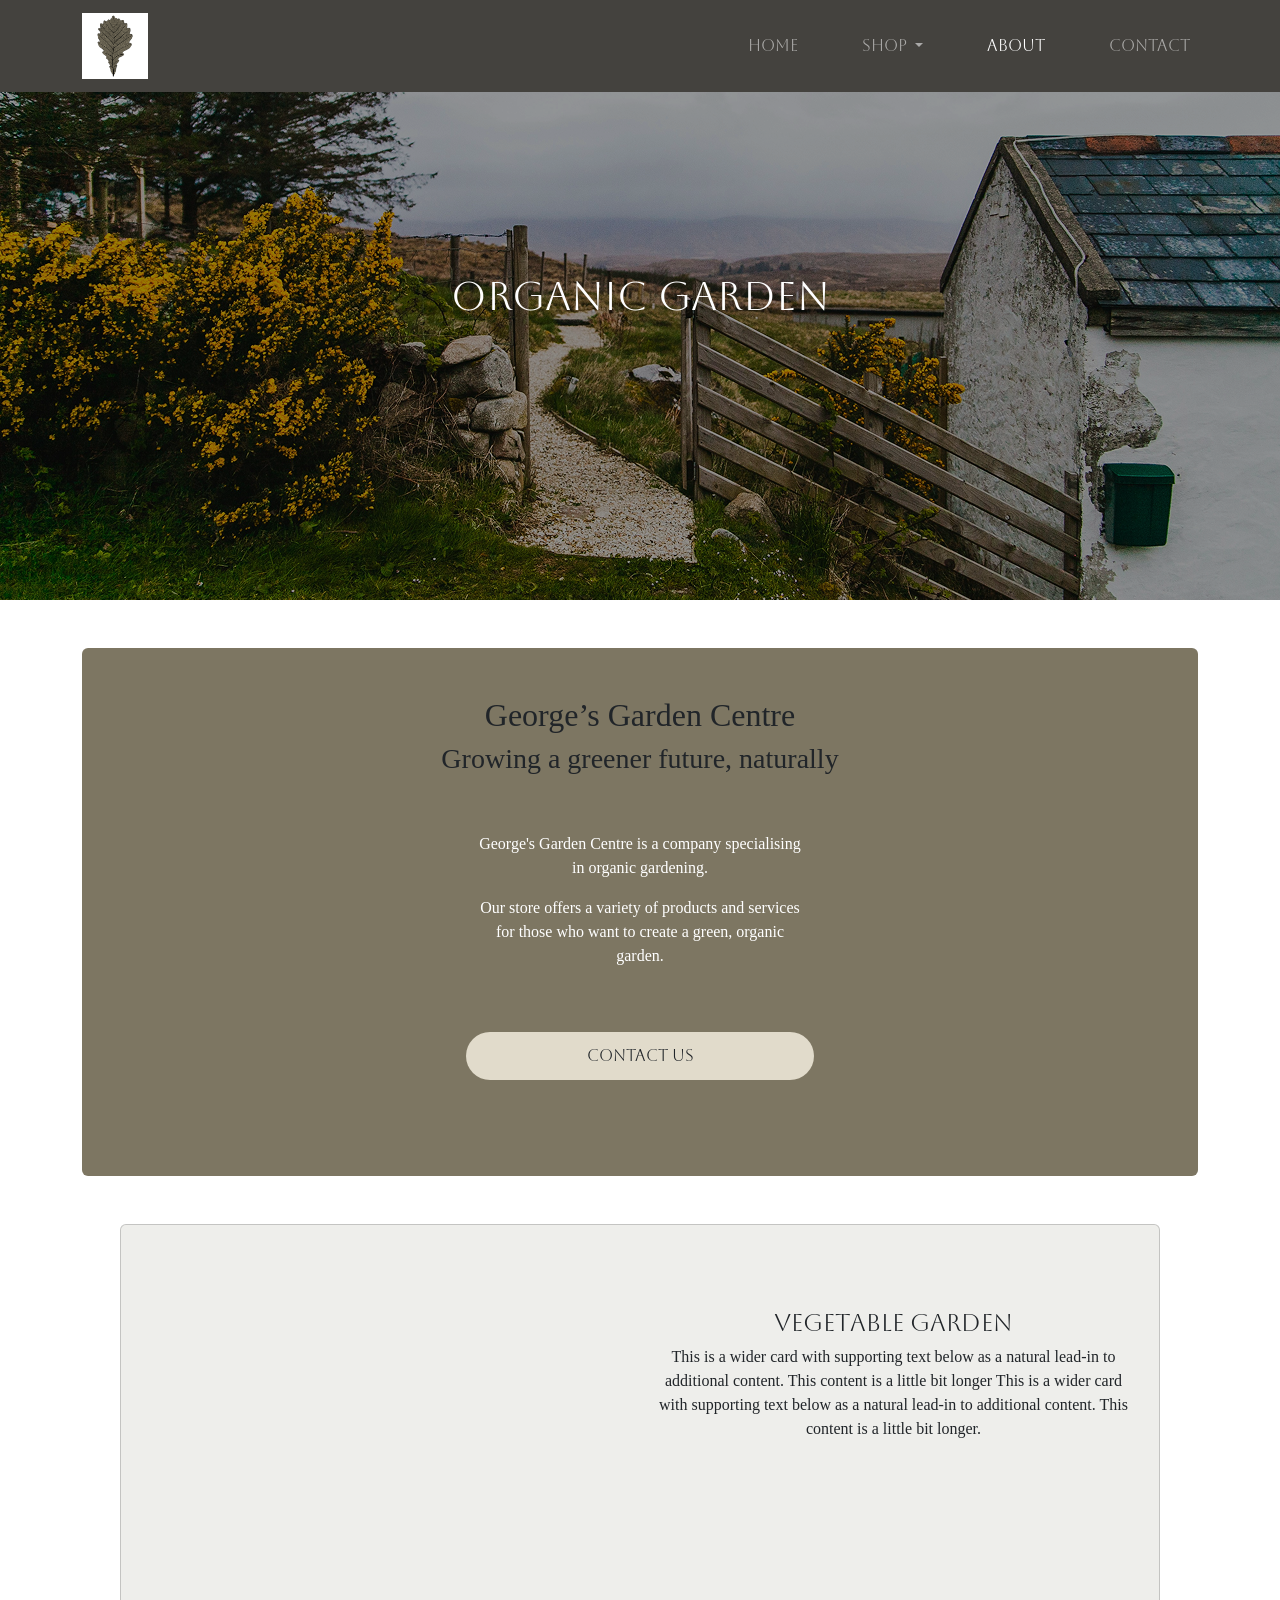
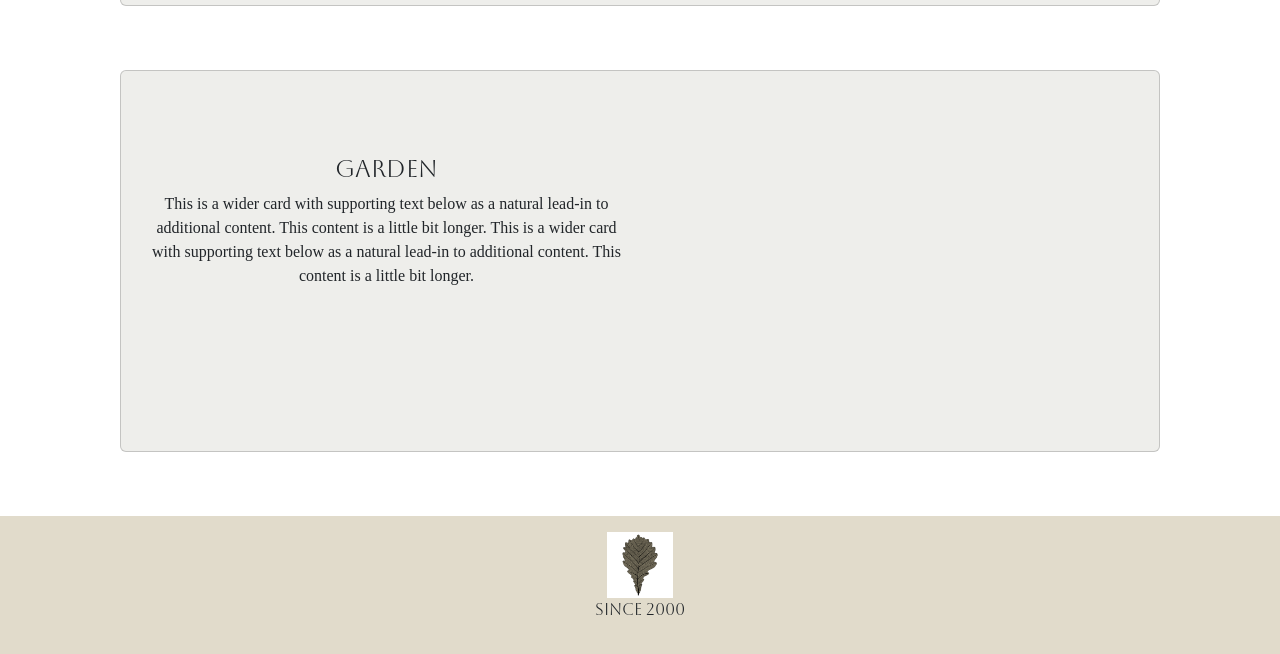
==== about.html @ 4399dbdd "feat: about mobile first" ====
<!doctype html>
<html lang="en">

<head>
    <meta charset="utf-8">
    <meta name="viewport" content="width=device-width, initial-scale=1">
    <title>Georges Garden Center</title>
    <link href="scss/normalize.css" rel="stylesheet">
    <link href="https://cdn.jsdelivr.net/npm/bootstrap@5.3.8/dist/css/bootstrap.min.css" rel="stylesheet"
        integrity="sha384-sRIl4kxILFvY47J16cr9ZwB07vP4J8+LH7qKQnuqkuIAvNWLzeN8tE5YBujZqJLB" crossorigin="anonymous">
    <link href="scss/styles.css" rel="stylesheet">
    <link rel="preconnect" href="https://fonts.googleapis.com">
    <link rel="preconnect" href="https://fonts.gstatic.com" crossorigin>
    <link href="https://fonts.googleapis.com/css2?family=Aboreto&display=swap" rel="stylesheet">
</head>

<body>
    <nav class="navbar navbar-expand-lg navbar-dark fixed-top">
        <div class="container">

            <!-- Logo -->
            <a href="index.html" class="navbar-brand">
                <img class="logo" src="img/logo.png" alt="logo">
            </a>

            <!-- Hamburger button -->
            <button class="navbar-toggler" type="button" data-bs-toggle="collapse"
                data-bs-target="#navbarSupportedContent" aria-controls="navbarSupportedContent" aria-expanded="false"
                aria-label="Toggle navigation">
                <span class="navbar-toggler-icon"></span>
            </button>

            <!-- Menu -->
            <div class="collapse navbar-collapse" id="navbarSupportedContent">
                <ul class="navbar-nav mb-2 mb-lg-0 ms-auto">

                    <li class="nav-item pe-lg-5">
                        <a class="nav-link" href="index.html">HOME</a>
                    </li>

                    <li class="nav-item dropdown pe-lg-5">
                        <a class="nav-link dropdown-toggle" href="#" role="button" data-bs-toggle="dropdown">
                            SHOP
                        </a>
                        <ul class="dropdown-menu">
                            <li><a class="dropdown-item" href="#">Plants</a></li>
                            <li><a class="dropdown-item" href="#">Pots</a></li>
                            <li><a class="dropdown-item" href="#">Garden tools</a></li>
                            <li><a class="dropdown-item" href="#">Gifts</a></li>
                            <li><a class="dropdown-item" href="#">Fertilisers</a></li>
                        </ul>
                    </li>

                    <li class="nav-item pe-lg-5">
                        <a class="nav-link active" href="about.html">ABOUT</a>
                    </li>

                    <li class="nav-item">
                        <a class="nav-link" href="contact.html">CONTACT</a>
                    </li>

                </ul>
            </div>
        </div>
    </nav>
    <header>
        <div class="full-width header-title d-flex align-items-center"
            style="background-image: url('/img/about-header.png');">
            <div class="container">
                <div class="p-5 text-center hero text-white">
                    <h1>ORGANIC GARDEN</h1>
                </div>
            </div>
        </div>
    </header>
    <main>
        <section>
            <div class="m-5 full-width d-flex align-items-center justify-content-center">
                <div class="container">
                    <div class="about-content rounded-2 text-center p-5">
                        <div class="row justify-content-center">
                            <h2>George’s Garden Centre</h2>
                            <h3>Growing a greener future, naturally</h3>
                            <div class="col-sm-6 col-md-4 col-lg-4 mt-5 text-white">
                                <p>
                                    George's Garden Centre is a company specialising in organic gardening.
                                </p>
                                <p>
                                    Our store offers a variety of products and services for those who want to create a
                                    green, organic
                                    garden.
                                </p>
                            </div>
                        </div>
                        <div class="row justify-content-center">
                            <div
                                class="contact-btn m-5 rounded-5 col-sm-3 col-md-4 col-lg-4 d-flex align-items-center justify-content-center">
                                <a class="text-decoration-none text-reset" href="contact.html">
                                    CONTACT US
                                </a>
                            </div>
                        </div>
                    </div>
                </div>
            </div>
        </section>

        <!-- Videos -->
        <section>
            <div class="m-5 full-width d-flex align-items-center justify-content-center">
                <div class="container">
                    <div class="row justify-content-center">
                        <div class="video-body card mb-3" style="max-width: 1040px;">
                            <div class="row g-0">
                                <div class="col-sm-12 col-md-6 col-lg-6 d-flex align-items-center">
                                    <div class="ratio ratio-4x3">
                                        <iframe width="691" height="389" src="https://www.youtube.com/embed/65tv9uZUKsU"
                                            title="Small Garden, Big Harvest: 13 Vegetables I Grow to Feed My Family"
                                            allow="accelerometer; autoplay; clipboard-write; encrypted-media; gyroscope; picture-in-picture; web-share"
                                            referrerpolicy="strict-origin-when-cross-origin" allowfullscreen></iframe>
                                    </div>
                                </div>
                                <div
                                    class="video-content col-sm-12 col-md-6 col-lg-6 justify-content-center d-flex align-items-center text-center">
                                    <div class="card-body col-6">
                                        <h4 class="card-title">VEGETABLE GARDEN</h4>
                                        <p class="card-text">This is a wider card with supporting text below as a
                                            natural lead-in to
                                            additional content. This content is a little bit longer This is a wider card
                                            with supporting text below as a
                                            natural lead-in to
                                            additional content. This content is a little bit longer.</p>
                                    </div>
                                </div>
                            </div>
                        </div>
                    </div>
                </div>
            </div>
            <div class="m-5 full-width d-flex align-items-center justify-content-center">
                <div class="container">
                    <div class="row justify-content-center">
                        <div class="video-body card mb-3" style="max-width: 1040px;">
                            <div class="row g-0">
                                <div
                                    class="video-content col-sm-12 col-md-6 col-lg-6 justify-content-center d-flex align-items-center text-center">
                                    <div class="card-body">
                                        <h4 class="card-title">GARDEN</h4>
                                        <p class="card-text">This is a wider card with supporting text below as a
                                            natural lead-in to
                                            additional content. This content is a little bit longer. This is a wider
                                            card with supporting text below as a
                                            natural lead-in to
                                            additional content. This content is a little bit longer.</p>
                                    </div>
                                </div>
                                <div class="col-sm-12 col-md-6 col-lg-6 d-flex align-items-center">
                                    <div class="ratio ratio-4x3">
                                        <iframe width="691" height="389" src="https://www.youtube.com/embed/tqtWEUt9n44"
                                            title="I turned my front yard into a food forest in 6 Months"
                                            allow="accelerometer; autoplay; clipboard-write; encrypted-media; gyroscope; picture-in-picture; web-share"
                                            referrerpolicy="strict-origin-when-cross-origin" allowfullscreen></iframe>
                                    </div>
                                </div>
                            </div>
                        </div>
                    </div>
                </div>
            </div>
        </section>
    </main>
    <footer class="bg-body-tertiary text-center">
        <div class="footer p-3">
            <img class="logo text-center" src="img/logo.png" alt="logo">
            <p>Since 2000</p>
        </div>
    </footer>
    <script src="https://cdn.jsdelivr.net/npm/bootstrap@5.3.8/dist/js/bootstrap.bundle.min.js"
        integrity="sha384-FKyoEForCGlyvwx9Hj09JcYn3nv7wiPVlz7YYwJrWVcXK/BmnVDxM+D2scQbITxI"
        crossorigin="anonymous"></script>
</body>

</html>
---- scss/styles.css ----
.logo {
  height: 66px;
  width: 66px;
}

.navbar {
  background-color: #44423E;
  font-family: "Aboreto", system-ui;
}

.navbar-toggler {
  border: none;
}

.navbar-toggler:focus {
  box-shadow: none;
}

h1, h4 {
  font-family: "Aboreto", system-ui;
  font-weight: 128px;
  font-style: normal;
}

h2, h3, p {
  font-family: Garamond;
  font-weight: 40px;
  font-style: normal;
}

.header-title {
  height: 600px;
}

.full-width {
  background-size: cover; /* Scales image to fill container */
  background-position: center; /* Keeps image centered */
  background-repeat: no-repeat;
  min-height: 280px;
}

.index-content {
  height: 600px;
}
.index-content p {
  width: 300px;
}

.product-cards {
  height: 100%;
}

.plants-img div {
  background-image: url(../img/products/plants.jpg);
  background-repeat: no-repeat;
  background-size: cover;
  background-position: center;
  min-height: 100px;
  height: 320px;
}

@media (min-width: 789px) {
  .plants-img {
    height: 424px;
  }
}
.pots-img div {
  background-image: url(../img/products/pots.jpg);
  background-repeat: no-repeat;
  background-size: cover;
  background-position: center;
  min-height: 100px;
  height: 320px;
}

@media (min-width: 789px) {
  .pots-img {
    height: 424px;
  }
}
.tools-img div {
  background-image: url(../img/products/tools.jpg);
  background-repeat: no-repeat;
  background-size: cover;
  background-position: center;
  min-height: 100px;
  height: 320px;
}

@media (min-width: 789px) {
  .tools-img {
    height: 424px;
  }
}
.gifts-img div {
  background-image: url(../img/products/gifts.jpg);
  background-repeat: no-repeat;
  background-size: cover;
  background-position: center;
  min-height: 100px;
  height: 320px;
}

@media (min-width: 789px) {
  .gifts-img {
    height: 424px;
  }
}
.fertilisers-img div {
  background-image: url(../img/products/fertilisers.jpg);
  background-repeat: no-repeat;
  background-size: cover;
  background-position: center;
  min-height: 100px;
  height: 320px;
}

@media (min-width: 789px) {
  .fertilisers-img {
    height: 424px;
  }
}
.carousel-img, .video-content {
  height: 300px;
}

@media (min-width: 789px) {
  .carousel-img {
    height: 500px;
  }
}
@media (min-width: 943px) {
  .carousel-img {
    height: 680px;
  }
}
.about-content {
  background-color: #7d7662;
}

.contact-btn {
  font-family: "Aboreto", system-ui;
  background: #E1DBCB;
  height: 48px;
}

.video-body {
  background-color: #EEEEEB;
}

.footer {
  background-color: #E1DBCB;
}
.footer p {
  font-family: "Aboreto", system-ui;
}/*# sourceMappingURL=styles.css.map */
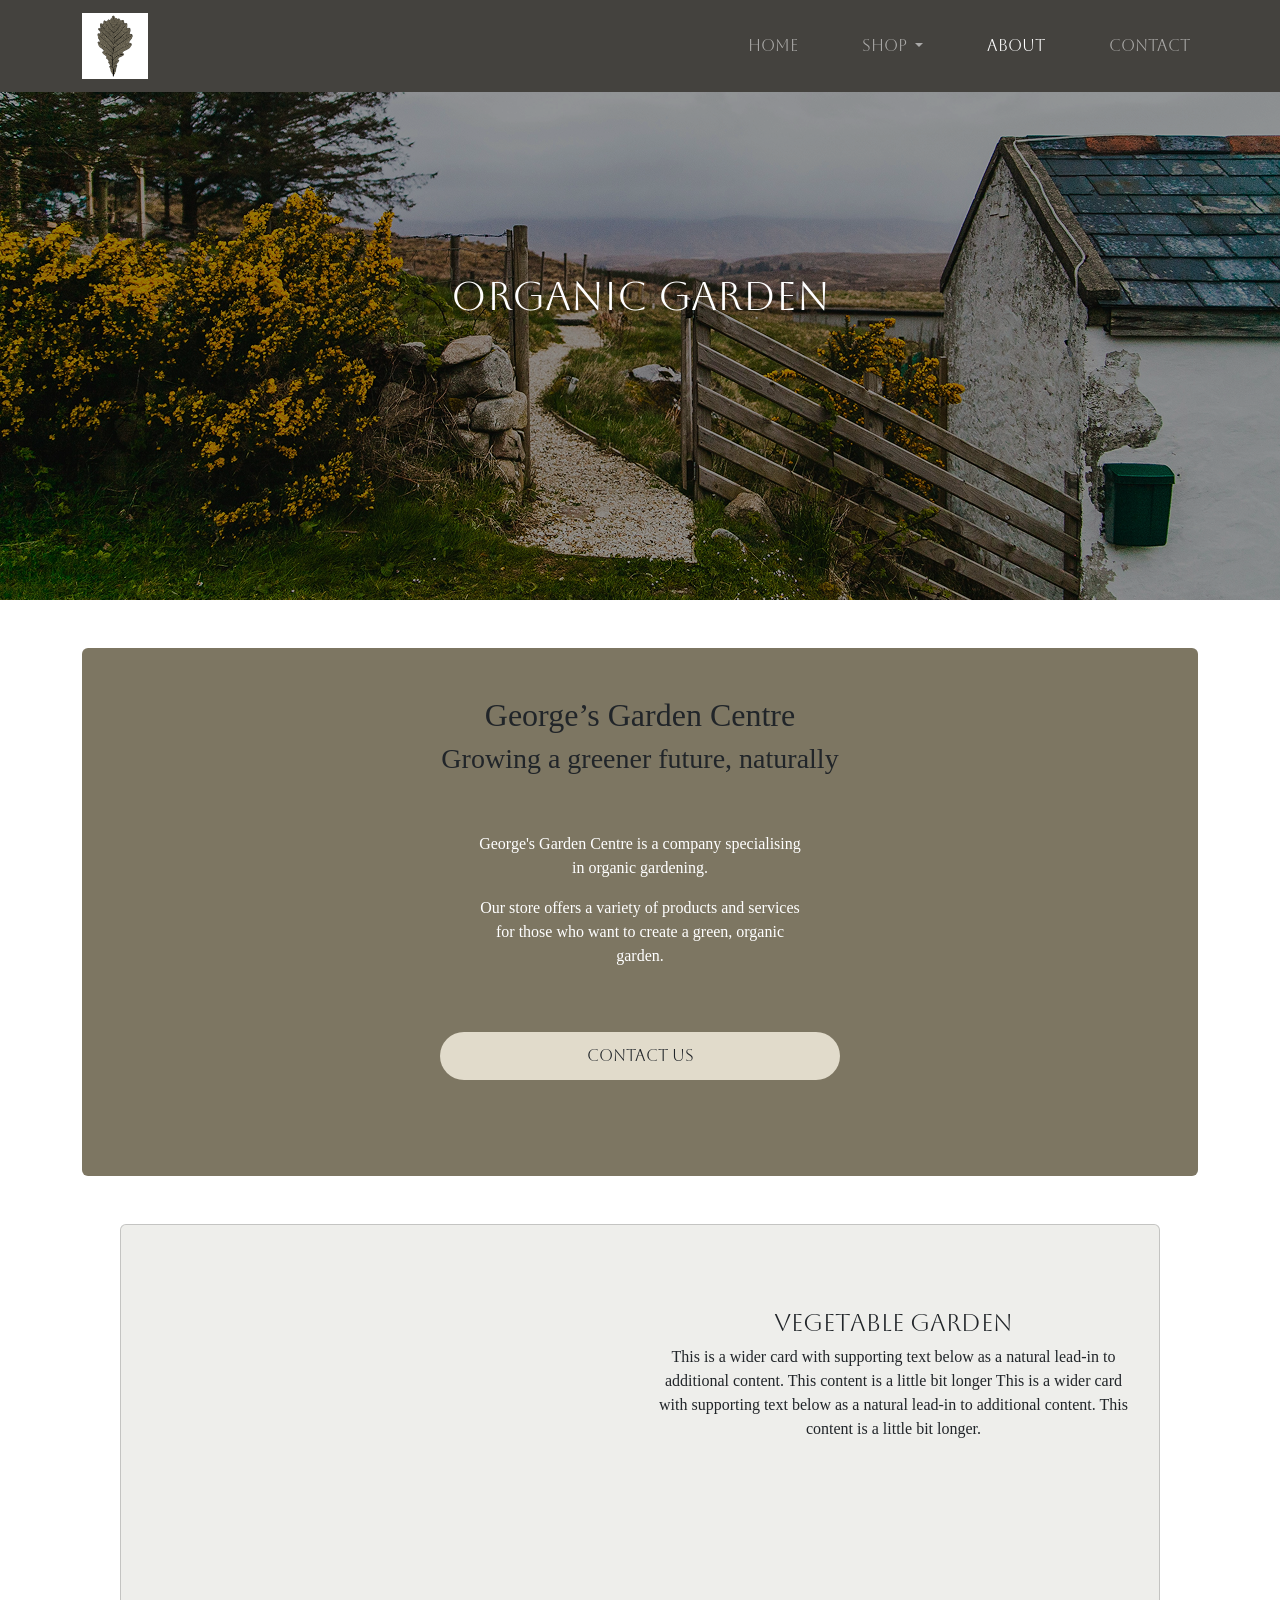
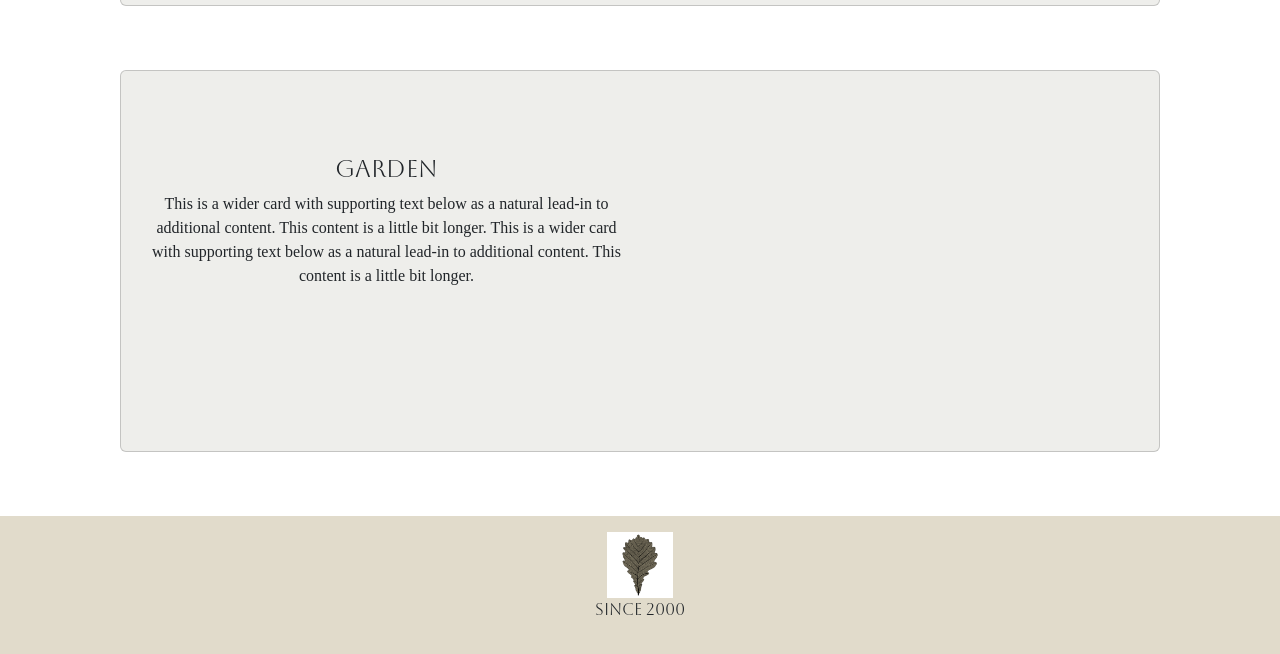
==== commit 797f266b: "feat: contact page mobile first" ====
--- a/about.html
+++ b/about.html
@@ -94,7 +94,7 @@
                         </div>
                         <div class="row justify-content-center">
                             <div
-                                class="contact-btn m-5 rounded-5 col-sm-3 col-md-4 col-lg-4 d-flex align-items-center justify-content-center">
+                                class="contact-btn m-5 rounded-5 col-sm-6 col-md-4 col-lg-4 d-flex align-items-center justify-content-center">
                                 <a class="text-decoration-none text-reset" href="contact.html">
                                     CONTACT US
                                 </a>
--- a/scss/styles.css
+++ b/scss/styles.css
@@ -134,7 +134,7 @@
     height: 680px;
   }
 }
-.about-content {
+.about-content, .form-contact {
   background-color: #7d7662;
 }
 
@@ -142,6 +142,7 @@
   font-family: "Aboreto", system-ui;
   background: #E1DBCB;
   height: 48px;
+  width: 400px;
 }
 
 .video-body {
